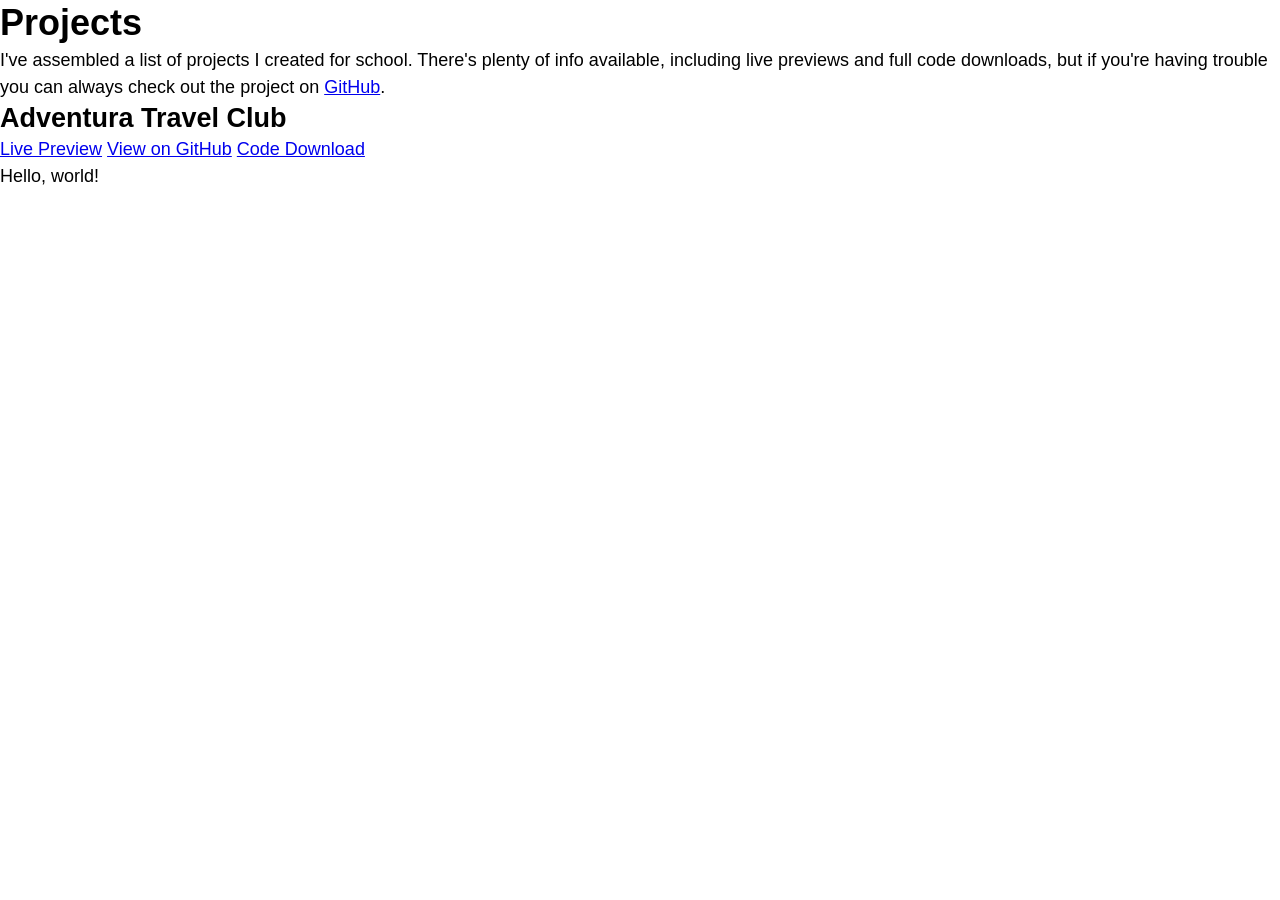
==== index.html @ 7ca304e6 "Add adventura-travel-club" ====
<!DOCTYPE html>
<html lang="en">
<head>

  <!-- Metadata -->
  <meta charset="UTF-8">
  <meta name="viewport" content="width=device-width,initial-scale=1.0">
  <link rel="icon" sizes="32x32" href="https://avatars.githubusercontent.com/u/170978782?size=32">
  <link rel="icon" sizes="96x96" href="https://avatars.githubusercontent.com/u/170978782?size=96">
  <title>Static Sites</title>

  <!-- CSS -->
  <style>
    *,
    *::before,
    *::after {
      box-sizing: border-box;
    }
    *:not(dialog) {
      margin: 0;
    }
    * {
      padding: 0;
      border: none;
    }
    :root {
      font-size: 112.5%;
    }
    html {
      color-scheme: light dark;
      -webkit-text-size-adjust: 100%;
      text-size-adjust: 100%;
      -webkit-font-smoothing: antialiased;
    }
    @media (prefers-reduced-motion: no-preference) {
      html:focus-within {
        scroll-behavior: smooth;
      }
    }
    :target {
      scroll-margin: 15vh;
    }
    body {
      min-block-size: 100svh;
      font-family: sans-serif;
      line-height: 1.5;
      tab-size: 2;
      word-break: break-word;
      overflow-wrap: break-word;
    }
    [disabled] {
      cursor: not-allowed;
    }
    [hidden]:not([hidden=until-found i]) {
      display: none !important;
    }
    svg {
      fill: currentColor;
    }
    h1,
    h2,
    h3,
    h4,
    h5,
    h6 {
      text-wrap: balance;
      line-height: 1.3;
    }
    p,
    li,
    dd {
      text-wrap: pretty;
    }
    ul,
    ol {
      list-style-position: inside;
      list-style-type: none;
    }
    hr {
      border-style: solid;
      border-width: 2px 0 0;
      margin-block: 2rem;
      color: inherit;
    }
    img,
    video,
    canvas,
    iframe {
      display: block;
      max-inline-size: 100%;
      block-size: auto;
      border: none;
    }
    img,
    canvas {
      font-style: italic;
      line-height: 1.5;
      font-size: 1rem;
    }
    input,
    select,
    textarea,
    button {
      font: inherit;
    }
    input:is([type="checkbox"], [type="radio"], [type="submit"]),
    select,
    label[for],
    button {
      cursor: pointer;
    }
  </style>

</head>
<body>

  <h1>Projects</h1>

  <p>I've assembled a list of projects I created for school. There's plenty of info available, including live previews and full code downloads, but if you're having trouble you can always check out the project on <a class="link" href="https://github.com/Jibberjay/static-sites/" target="_blank">GitHub</a>.</p>
  
  <ul>
    <li>
      <article>
        <h2>Adventura Travel Club</h2>
        <a class="button" target="_blank" href="/projects/adventura-travel-club/">Live Preview</a>
        <a class="button" target="_blank" href="/">View on GitHub</a>
        <a class="button" download filename="adventura-travel-club" href="/">Code Download</a>
        <p>Hello, world!</p>
      </article>
    </li>
  </ul>

</body>
</html>
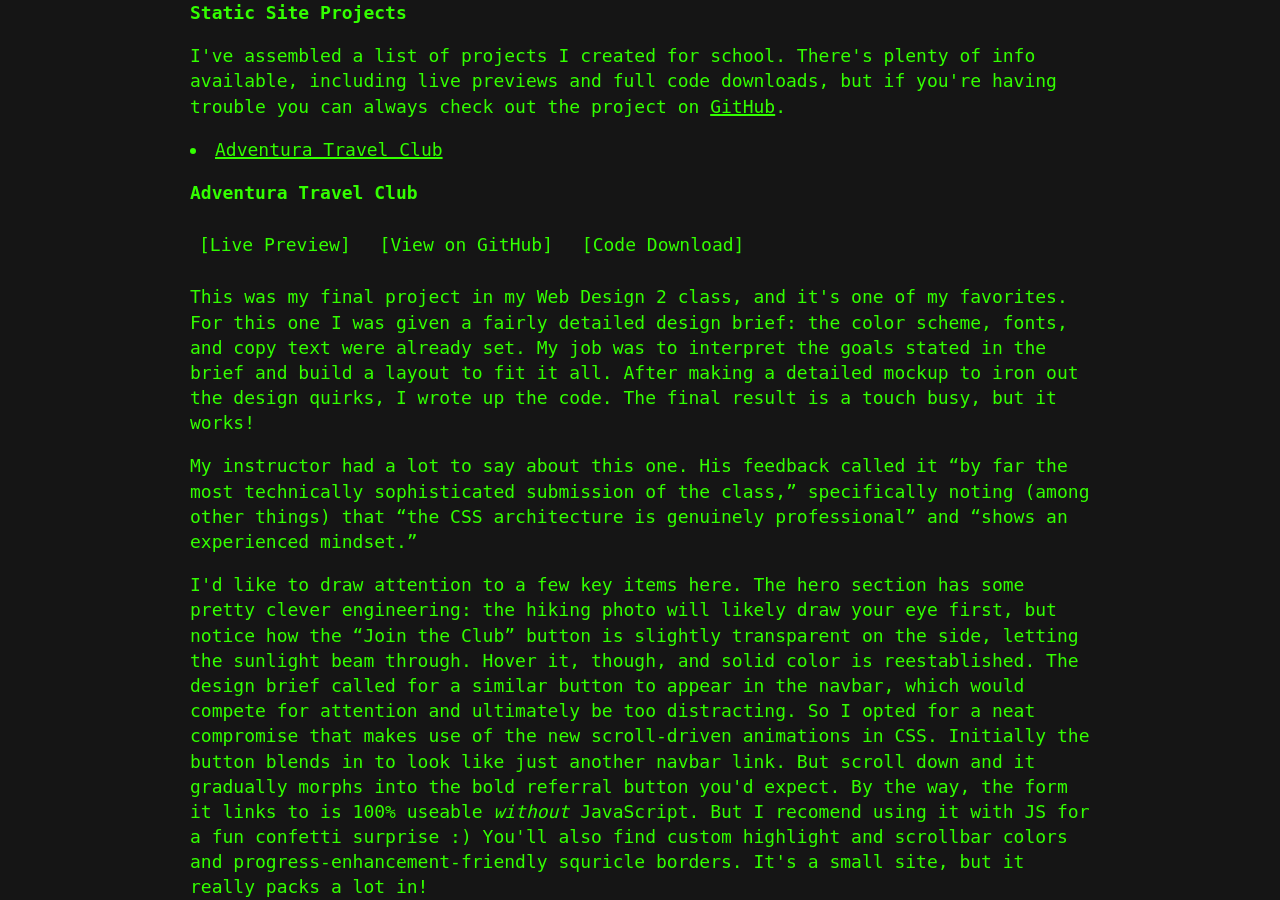
==== commit 66183040: "index.html redesign" ====
--- a/index.html
+++ b/index.html
@@ -16,37 +16,45 @@
     *::after {
       box-sizing: border-box;
     }
-    *:not(dialog) {
-      margin: 0;
-    }
     * {
       padding: 0;
+      margin: 0;
       border: none;
     }
     :root {
       font-size: 112.5%;
+      --green: #33ff00;
+      --dark-green: #006400;
+      --black: #151515;
     }
     html {
-      color-scheme: light dark;
+      background: var(--black);
+      color: var(--green);
+      color-scheme: dark;
       -webkit-text-size-adjust: 100%;
       text-size-adjust: 100%;
       -webkit-font-smoothing: antialiased;
     }
-    @media (prefers-reduced-motion: no-preference) {
-      html:focus-within {
-        scroll-behavior: smooth;
-      }
-    }
     :target {
       scroll-margin: 15vh;
     }
+    ::selection {
+      background: var(--dark-green);
+      color: var(--black);
+    }
     body {
-      min-block-size: 100svh;
-      font-family: sans-serif;
-      line-height: 1.5;
+      max-width: 50rem;
+      min-height: 100svh;
+      margin: auto;
+      font-family: ui-monospace, monospace;
+      line-height: 1.4;
       tab-size: 2;
       word-break: break-word;
       overflow-wrap: break-word;
+    }
+    * + * {
+      margin: 0;
+      margin-top: 1rem;
     }
     [disabled] {
       cursor: not-allowed;
@@ -63,39 +71,16 @@
     h4,
     h5,
     h6 {
-      text-wrap: balance;
-      line-height: 1.3;
-    }
-    p,
-    li,
-    dd {
-      text-wrap: pretty;
+      font-weight: bold;
+      font-size: 1rem;
     }
     ul,
     ol {
       list-style-position: inside;
       list-style-type: none;
     }
-    hr {
-      border-style: solid;
-      border-width: 2px 0 0;
-      margin-block: 2rem;
-      color: inherit;
-    }
-    img,
-    video,
-    canvas,
-    iframe {
-      display: block;
-      max-inline-size: 100%;
-      block-size: auto;
-      border: none;
-    }
-    img,
-    canvas {
-      font-style: italic;
-      line-height: 1.5;
-      font-size: 1rem;
+    .list {
+      list-style-type: disc;
     }
     input,
     select,
@@ -109,26 +94,57 @@
     button {
       cursor: pointer;
     }
+    .link {
+      text-decoration-thickness: 2px;
+    }
+    .link, .link:link {
+      color: var(--green);
+    }
+    .link:hover, .link:active {
+      color: var(--dark-green);
+    }
+    .button {
+      display: inline-block;
+      padding: 0.5rem;
+      text-decoration: none;
+    }
+    .button:before {
+      content: "[";
+      color: inherit;
+    }
+    .button:after {
+      content: "]";
+      color: inherit;
+    }
+    .button, .button:link {
+      color: var(--green);
+    }
+    .button:hover, .button:active {
+      color: var(--dark-green);
+    }
   </style>
 
 </head>
 <body>
-
-  <h1>Projects</h1>
-
+  <h1>Static Site Projects</h1>
   <p>I've assembled a list of projects I created for school. There's plenty of info available, including live previews and full code downloads, but if you're having trouble you can always check out the project on <a class="link" href="https://github.com/Jibberjay/static-sites/" target="_blank">GitHub</a>.</p>
-  
+  <ul class="list">
+    <li>
+      <a class="link" href="#adventura-travel-club">Adventura Travel Club</a>
+    </li>
+  </ul>
   <ul>
     <li>
       <article>
-        <h2>Adventura Travel Club</h2>
+        <h2 id="adventura-travel-club">Adventura Travel Club</h2>
         <a class="button" target="_blank" href="/projects/adventura-travel-club/">Live Preview</a>
-        <a class="button" target="_blank" href="/">View on GitHub</a>
-        <a class="button" download filename="adventura-travel-club" href="/">Code Download</a>
-        <p>Hello, world!</p>
+        <a class="button" target="_blank" href="https://github.com/Jibberjay/static-sites/tree/main/projects/adventura-travel-club">View on GitHub</a>
+        <a class="button" download href="/projects/adventura-travel-club.zip">Code Download</a>
+        <p>This was my final project in my Web Design 2 class, and it's one of my favorites. For this one I was given a fairly detailed design brief: the color scheme, fonts, and copy text were already set. My job was to interpret the goals stated in the brief and build a layout to fit it all. After making a detailed mockup to iron out the design quirks, I wrote up the code. The final result is a touch busy, but it works!</p>
+        <p>My instructor had a lot to say about this one. His feedback called it &ldquo;by far the most technically sophisticated submission of the class,&rdquo; specifically noting (among other things) that &ldquo;the CSS architecture is genuinely professional&rdquo; and &ldquo;shows an experienced mindset.&rdquo;</p>
+        <p>I'd like to draw attention to a few key items here. The hero section has some pretty clever engineering: the hiking photo will likely draw your eye first, but notice how the &ldquo;Join the Club&rdquo; button is slightly transparent on the side, letting the sunlight beam through. Hover it, though, and solid color is reestablished. The design brief called for a similar button to appear in the navbar, which would compete for attention and ultimately be too distracting. So I opted for a neat compromise that makes use of the new scroll-driven animations in CSS. Initially the button blends in to look like just another navbar link. But scroll down and it gradually morphs into the bold referral button you'd expect. By the way, the form it links to is 100% useable <em>without</em> JavaScript. But I recomend using it with JS for a fun confetti surprise :) You'll also find custom highlight and scrollbar colors and progress-enhancement-friendly squricle borders. It's a small site, but it really packs a lot in!</p>
       </article>
     </li>
   </ul>
-
 </body>
 </html>
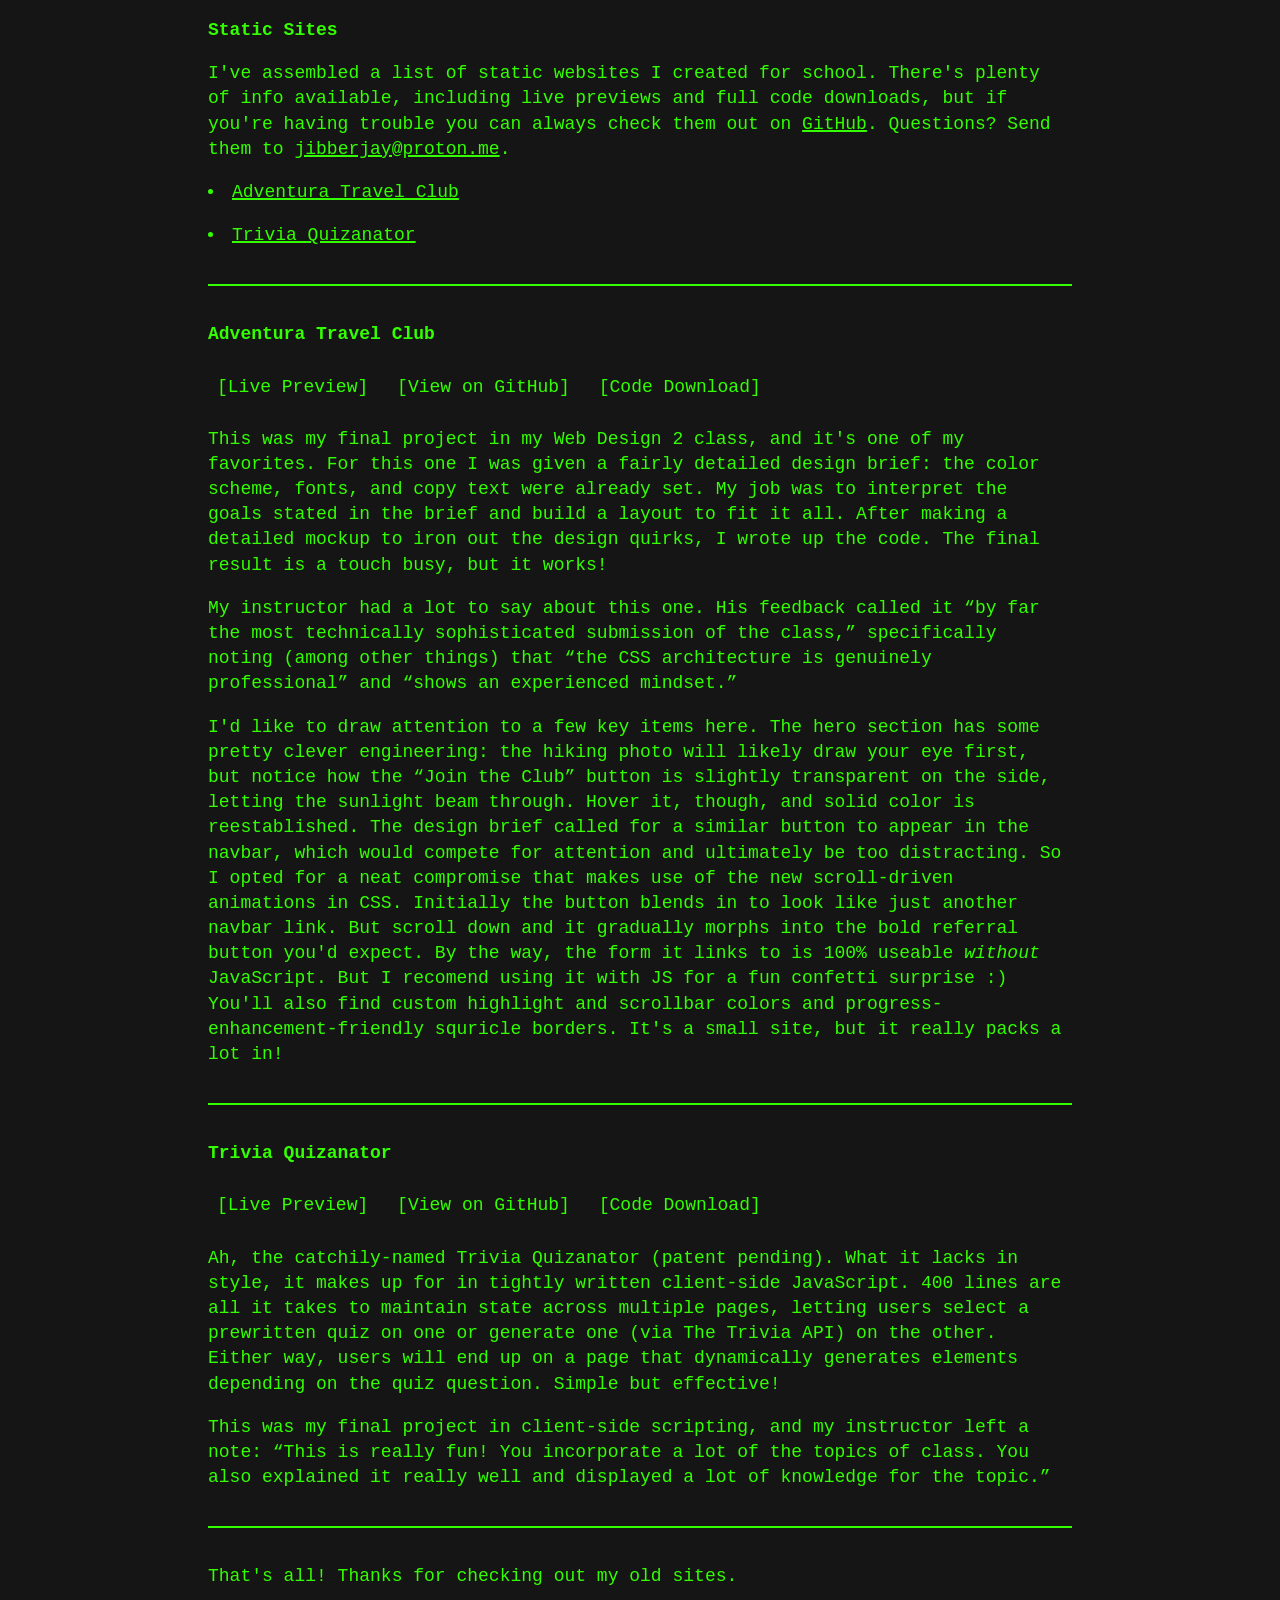
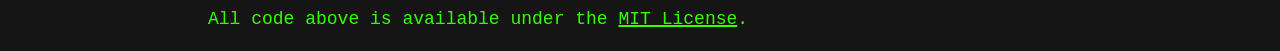
==== commit 2a2d36c2: "Add trivia-quizanator" ====
--- a/index.html
+++ b/index.html
@@ -36,7 +36,7 @@
       -webkit-font-smoothing: antialiased;
     }
     :target {
-      scroll-margin: 15vh;
+      scroll-margin: 1rem;
     }
     ::selection {
       background: var(--dark-green);
@@ -45,6 +45,7 @@
     body {
       max-width: 50rem;
       min-height: 100svh;
+      padding: 1rem;
       margin: auto;
       font-family: ui-monospace, monospace;
       line-height: 1.4;
@@ -81,6 +82,12 @@
     }
     .list {
       list-style-type: disc;
+    }
+    hr {
+      border-style: solid;
+      border-width: 2px 0 0;
+      margin-block: 2rem;
+      color: inherit;
     }
     input,
     select,
@@ -126,25 +133,47 @@
 
 </head>
 <body>
-  <h1>Static Site Projects</h1>
-  <p>I've assembled a list of projects I created for school. There's plenty of info available, including live previews and full code downloads, but if you're having trouble you can always check out the project on <a class="link" href="https://github.com/Jibberjay/static-sites/" target="_blank">GitHub</a>.</p>
-  <ul class="list">
-    <li>
-      <a class="link" href="#adventura-travel-club">Adventura Travel Club</a>
-    </li>
-  </ul>
-  <ul>
-    <li>
-      <article>
-        <h2 id="adventura-travel-club">Adventura Travel Club</h2>
-        <a class="button" target="_blank" href="/projects/adventura-travel-club/">Live Preview</a>
-        <a class="button" target="_blank" href="https://github.com/Jibberjay/static-sites/tree/main/projects/adventura-travel-club">View on GitHub</a>
-        <a class="button" download href="/projects/adventura-travel-club.zip">Code Download</a>
-        <p>This was my final project in my Web Design 2 class, and it's one of my favorites. For this one I was given a fairly detailed design brief: the color scheme, fonts, and copy text were already set. My job was to interpret the goals stated in the brief and build a layout to fit it all. After making a detailed mockup to iron out the design quirks, I wrote up the code. The final result is a touch busy, but it works!</p>
-        <p>My instructor had a lot to say about this one. His feedback called it &ldquo;by far the most technically sophisticated submission of the class,&rdquo; specifically noting (among other things) that &ldquo;the CSS architecture is genuinely professional&rdquo; and &ldquo;shows an experienced mindset.&rdquo;</p>
-        <p>I'd like to draw attention to a few key items here. The hero section has some pretty clever engineering: the hiking photo will likely draw your eye first, but notice how the &ldquo;Join the Club&rdquo; button is slightly transparent on the side, letting the sunlight beam through. Hover it, though, and solid color is reestablished. The design brief called for a similar button to appear in the navbar, which would compete for attention and ultimately be too distracting. So I opted for a neat compromise that makes use of the new scroll-driven animations in CSS. Initially the button blends in to look like just another navbar link. But scroll down and it gradually morphs into the bold referral button you'd expect. By the way, the form it links to is 100% useable <em>without</em> JavaScript. But I recomend using it with JS for a fun confetti surprise :) You'll also find custom highlight and scrollbar colors and progress-enhancement-friendly squricle borders. It's a small site, but it really packs a lot in!</p>
-      </article>
-    </li>
-  </ul>
+  <main>
+    <h1>Static Sites</h1>
+    <p>I've assembled a list of static websites I created for school. There's plenty of info available, including live previews and full code downloads, but if you're having trouble you can always check them out on <a class="link" href="https://github.com/Jibberjay/static-sites/" target="_blank">GitHub</a>. Questions? Send them to <a class="link" href="mailto:jibberjay&#64;proton&#46;me">jibberjay&#64;proton&#46;me</a>.</p>
+    <ul class="list">
+      <li>
+        <a class="link" href="#adventura-travel-club">Adventura Travel Club</a>
+      </li>
+      <li>
+        <a class="link" href="#trivia-quizanator">Trivia Quizanator</a>
+      </li>
+    </ul>
+    <ul>
+      <hr>
+      <li>
+        <article>
+          <h2 id="adventura-travel-club">Adventura Travel Club</h2>
+          <a class="button" target="_blank" href="/projects/adventura-travel-club/">Live Preview</a>
+          <a class="button" target="_blank" href="https://github.com/Jibberjay/static-sites/tree/main/projects/adventura-travel-club">View on GitHub</a>
+          <a class="button" download href="/projects/adventura-travel-club.zip">Code Download</a>
+          <p>This was my final project in my Web Design 2 class, and it's one of my favorites. For this one I was given a fairly detailed design brief: the color scheme, fonts, and copy text were already set. My job was to interpret the goals stated in the brief and build a layout to fit it all. After making a detailed mockup to iron out the design quirks, I wrote up the code. The final result is a touch busy, but it works!</p>
+          <p>My instructor had a lot to say about this one. His feedback called it &ldquo;by far the most technically sophisticated submission of the class,&rdquo; specifically noting (among other things) that &ldquo;the CSS architecture is genuinely professional&rdquo; and &ldquo;shows an experienced mindset.&rdquo;</p>
+          <p>I'd like to draw attention to a few key items here. The hero section has some pretty clever engineering: the hiking photo will likely draw your eye first, but notice how the &ldquo;Join the Club&rdquo; button is slightly transparent on the side, letting the sunlight beam through. Hover it, though, and solid color is reestablished. The design brief called for a similar button to appear in the navbar, which would compete for attention and ultimately be too distracting. So I opted for a neat compromise that makes use of the new scroll-driven animations in CSS. Initially the button blends in to look like just another navbar link. But scroll down and it gradually morphs into the bold referral button you'd expect. By the way, the form it links to is 100% useable <em>without</em> JavaScript. But I recomend using it with JS for a fun confetti surprise :) You'll also find custom highlight and scrollbar colors and progress-enhancement-friendly squricle borders. It's a small site, but it really packs a lot in!</p>
+        </article>
+      </li>
+      <hr>
+      <li>
+        <article>
+          <h2 id="trivia-quizanator">Trivia Quizanator</h2>
+          <a class="button" target="_blank" href="/projects/trivia-quizanator/index.html">Live Preview</a>
+          <a class="button" target="_blank" href="https://github.com/Jibberjay/static-sites/tree/main/projects/trivia-quizanator">View on GitHub</a>
+          <a class="button" download href="/projects/trivia-quizanator.zip">Code Download</a>
+          <p>Ah, the catchily-named Trivia Quizanator (patent pending). What it lacks in style, it makes up for in tightly written client-side JavaScript. 400 lines are all it takes to maintain state across multiple pages, letting users select a prewritten quiz on one or generate one (via The Trivia API) on the other. Either way, users will end up on a page that dynamically generates elements depending on the quiz question. Simple but effective!</p>
+          <p>This was my final project in client-side scripting, and my instructor left a note: &ldquo;This is really fun! You incorporate a lot of the topics of class. You also explained it really well and displayed a lot of knowledge for the topic.&rdquo;</p>
+        </article>
+      </li>
+      <hr>
+    </ul>
+  </main>
+  <footer>
+    <p>That's all! Thanks for checking out my old sites.</p>
+    <p>All code above is available under the <a class="link" href="https://github.com/Jibberjay/static-sites/blob/main/LICENSE">MIT License</a>.</p>
+  </footer>
 </body>
 </html>
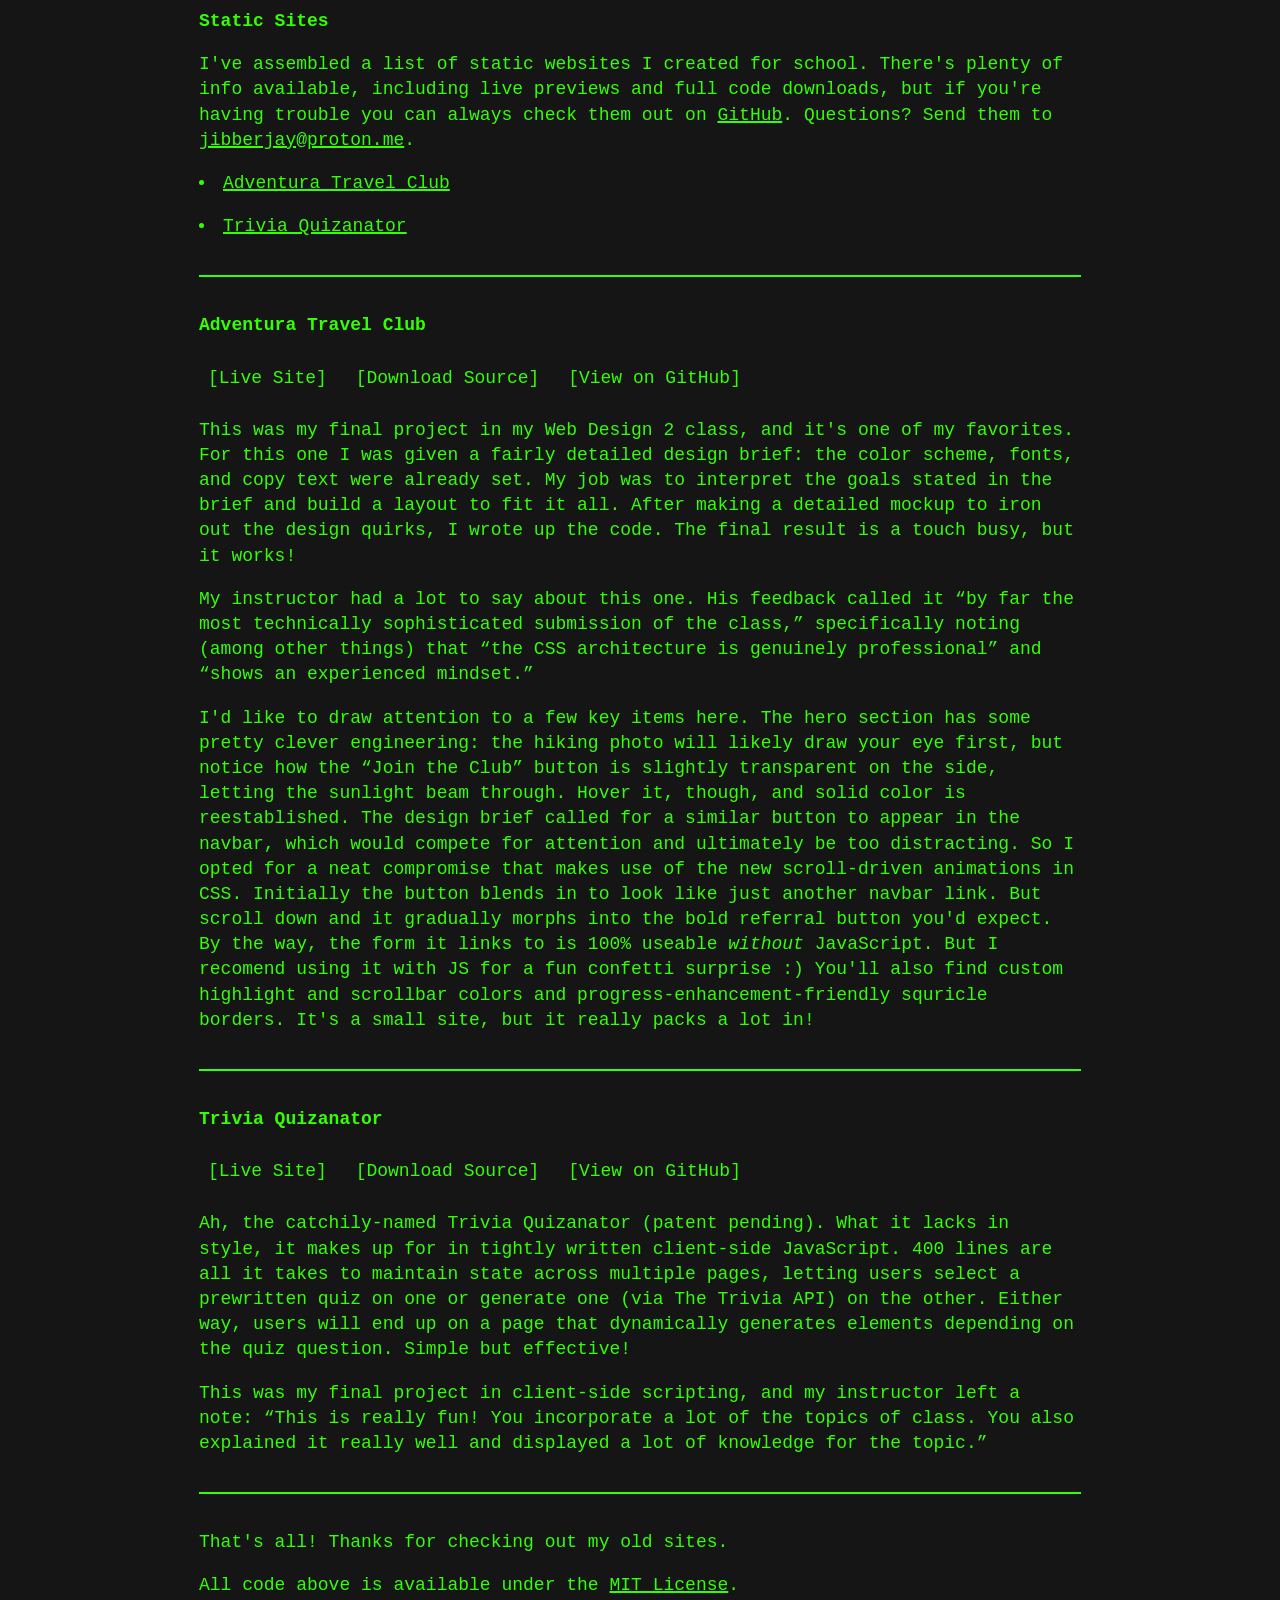
==== commit 276ecf3d: "Button fixes" ====
--- a/index.html
+++ b/index.html
@@ -45,7 +45,7 @@
     body {
       max-width: 50rem;
       min-height: 100svh;
-      padding: 1rem;
+      padding: 0.5rem;
       margin: auto;
       font-family: ui-monospace, monospace;
       line-height: 1.4;
@@ -149,9 +149,9 @@
       <li>
         <article>
           <h2 id="adventura-travel-club">Adventura Travel Club</h2>
-          <a class="button" target="_blank" href="/projects/adventura-travel-club/">Live Preview</a>
+          <a class="button" target="_blank" href="./projects/adventura-travel-club/">Live Site</a>
+          <a class="button" download href="./projects/adventura-travel-club.zip">Download Source</a>
           <a class="button" target="_blank" href="https://github.com/Jibberjay/static-sites/tree/main/projects/adventura-travel-club">View on GitHub</a>
-          <a class="button" download href="/projects/adventura-travel-club.zip">Code Download</a>
           <p>This was my final project in my Web Design 2 class, and it's one of my favorites. For this one I was given a fairly detailed design brief: the color scheme, fonts, and copy text were already set. My job was to interpret the goals stated in the brief and build a layout to fit it all. After making a detailed mockup to iron out the design quirks, I wrote up the code. The final result is a touch busy, but it works!</p>
           <p>My instructor had a lot to say about this one. His feedback called it &ldquo;by far the most technically sophisticated submission of the class,&rdquo; specifically noting (among other things) that &ldquo;the CSS architecture is genuinely professional&rdquo; and &ldquo;shows an experienced mindset.&rdquo;</p>
           <p>I'd like to draw attention to a few key items here. The hero section has some pretty clever engineering: the hiking photo will likely draw your eye first, but notice how the &ldquo;Join the Club&rdquo; button is slightly transparent on the side, letting the sunlight beam through. Hover it, though, and solid color is reestablished. The design brief called for a similar button to appear in the navbar, which would compete for attention and ultimately be too distracting. So I opted for a neat compromise that makes use of the new scroll-driven animations in CSS. Initially the button blends in to look like just another navbar link. But scroll down and it gradually morphs into the bold referral button you'd expect. By the way, the form it links to is 100% useable <em>without</em> JavaScript. But I recomend using it with JS for a fun confetti surprise :) You'll also find custom highlight and scrollbar colors and progress-enhancement-friendly squricle borders. It's a small site, but it really packs a lot in!</p>
@@ -161,9 +161,9 @@
       <li>
         <article>
           <h2 id="trivia-quizanator">Trivia Quizanator</h2>
-          <a class="button" target="_blank" href="/projects/trivia-quizanator/index.html">Live Preview</a>
+          <a class="button" target="_blank" href="./projects/trivia-quizanator/index.html">Live Site</a>
+          <a class="button" download href="./projects/trivia-quizanator.zip">Download Source</a>
           <a class="button" target="_blank" href="https://github.com/Jibberjay/static-sites/tree/main/projects/trivia-quizanator">View on GitHub</a>
-          <a class="button" download href="/projects/trivia-quizanator.zip">Code Download</a>
           <p>Ah, the catchily-named Trivia Quizanator (patent pending). What it lacks in style, it makes up for in tightly written client-side JavaScript. 400 lines are all it takes to maintain state across multiple pages, letting users select a prewritten quiz on one or generate one (via The Trivia API) on the other. Either way, users will end up on a page that dynamically generates elements depending on the quiz question. Simple but effective!</p>
           <p>This was my final project in client-side scripting, and my instructor left a note: &ldquo;This is really fun! You incorporate a lot of the topics of class. You also explained it really well and displayed a lot of knowledge for the topic.&rdquo;</p>
         </article>
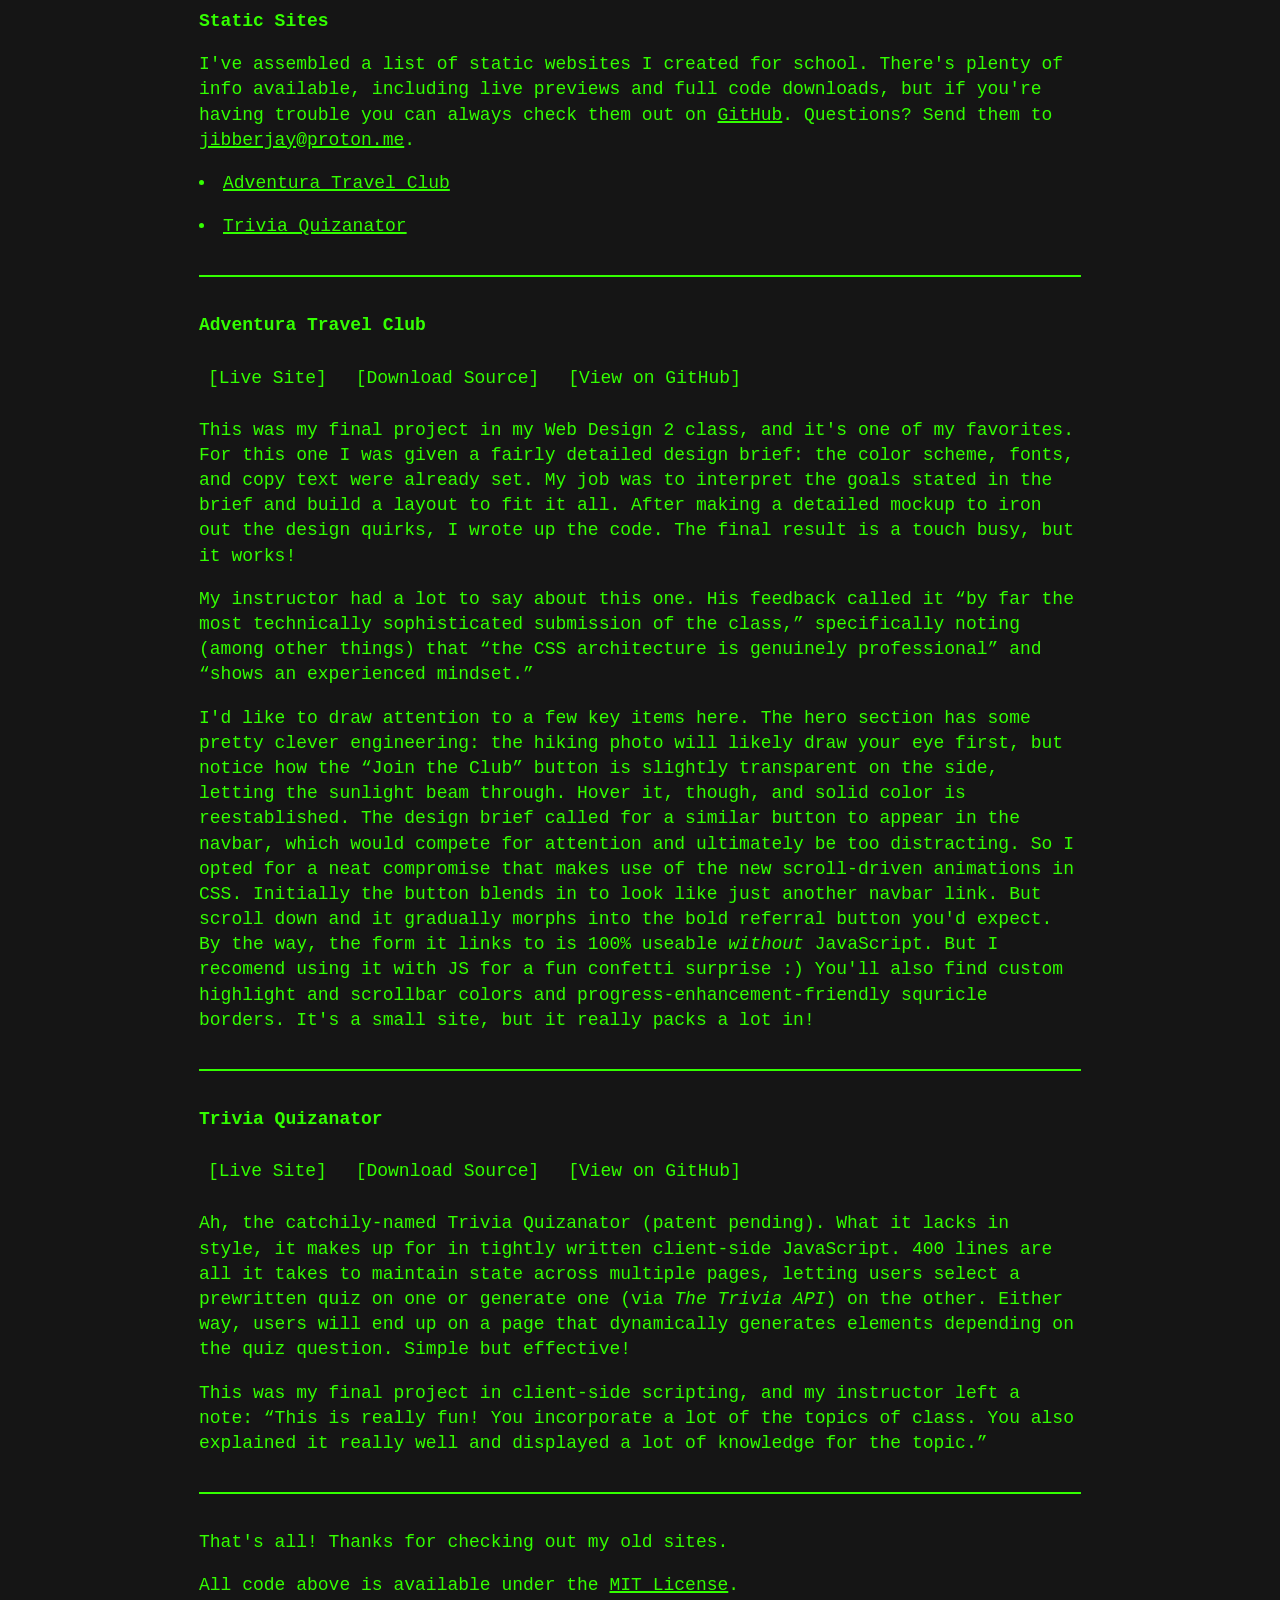
==== commit 062c6a3e: "<em> fix" ====
--- a/index.html
+++ b/index.html
@@ -164,7 +164,7 @@
           <a class="button" target="_blank" href="./projects/trivia-quizanator/index.html">Live Site</a>
           <a class="button" download href="./projects/trivia-quizanator.zip">Download Source</a>
           <a class="button" target="_blank" href="https://github.com/Jibberjay/static-sites/tree/main/projects/trivia-quizanator">View on GitHub</a>
-          <p>Ah, the catchily-named Trivia Quizanator (patent pending). What it lacks in style, it makes up for in tightly written client-side JavaScript. 400 lines are all it takes to maintain state across multiple pages, letting users select a prewritten quiz on one or generate one (via The Trivia API) on the other. Either way, users will end up on a page that dynamically generates elements depending on the quiz question. Simple but effective!</p>
+          <p>Ah, the catchily-named Trivia Quizanator (patent pending). What it lacks in style, it makes up for in tightly written client-side JavaScript. 400 lines are all it takes to maintain state across multiple pages, letting users select a prewritten quiz on one or generate one (via <em>The Trivia API</em>) on the other. Either way, users will end up on a page that dynamically generates elements depending on the quiz question. Simple but effective!</p>
           <p>This was my final project in client-side scripting, and my instructor left a note: &ldquo;This is really fun! You incorporate a lot of the topics of class. You also explained it really well and displayed a lot of knowledge for the topic.&rdquo;</p>
         </article>
       </li>
